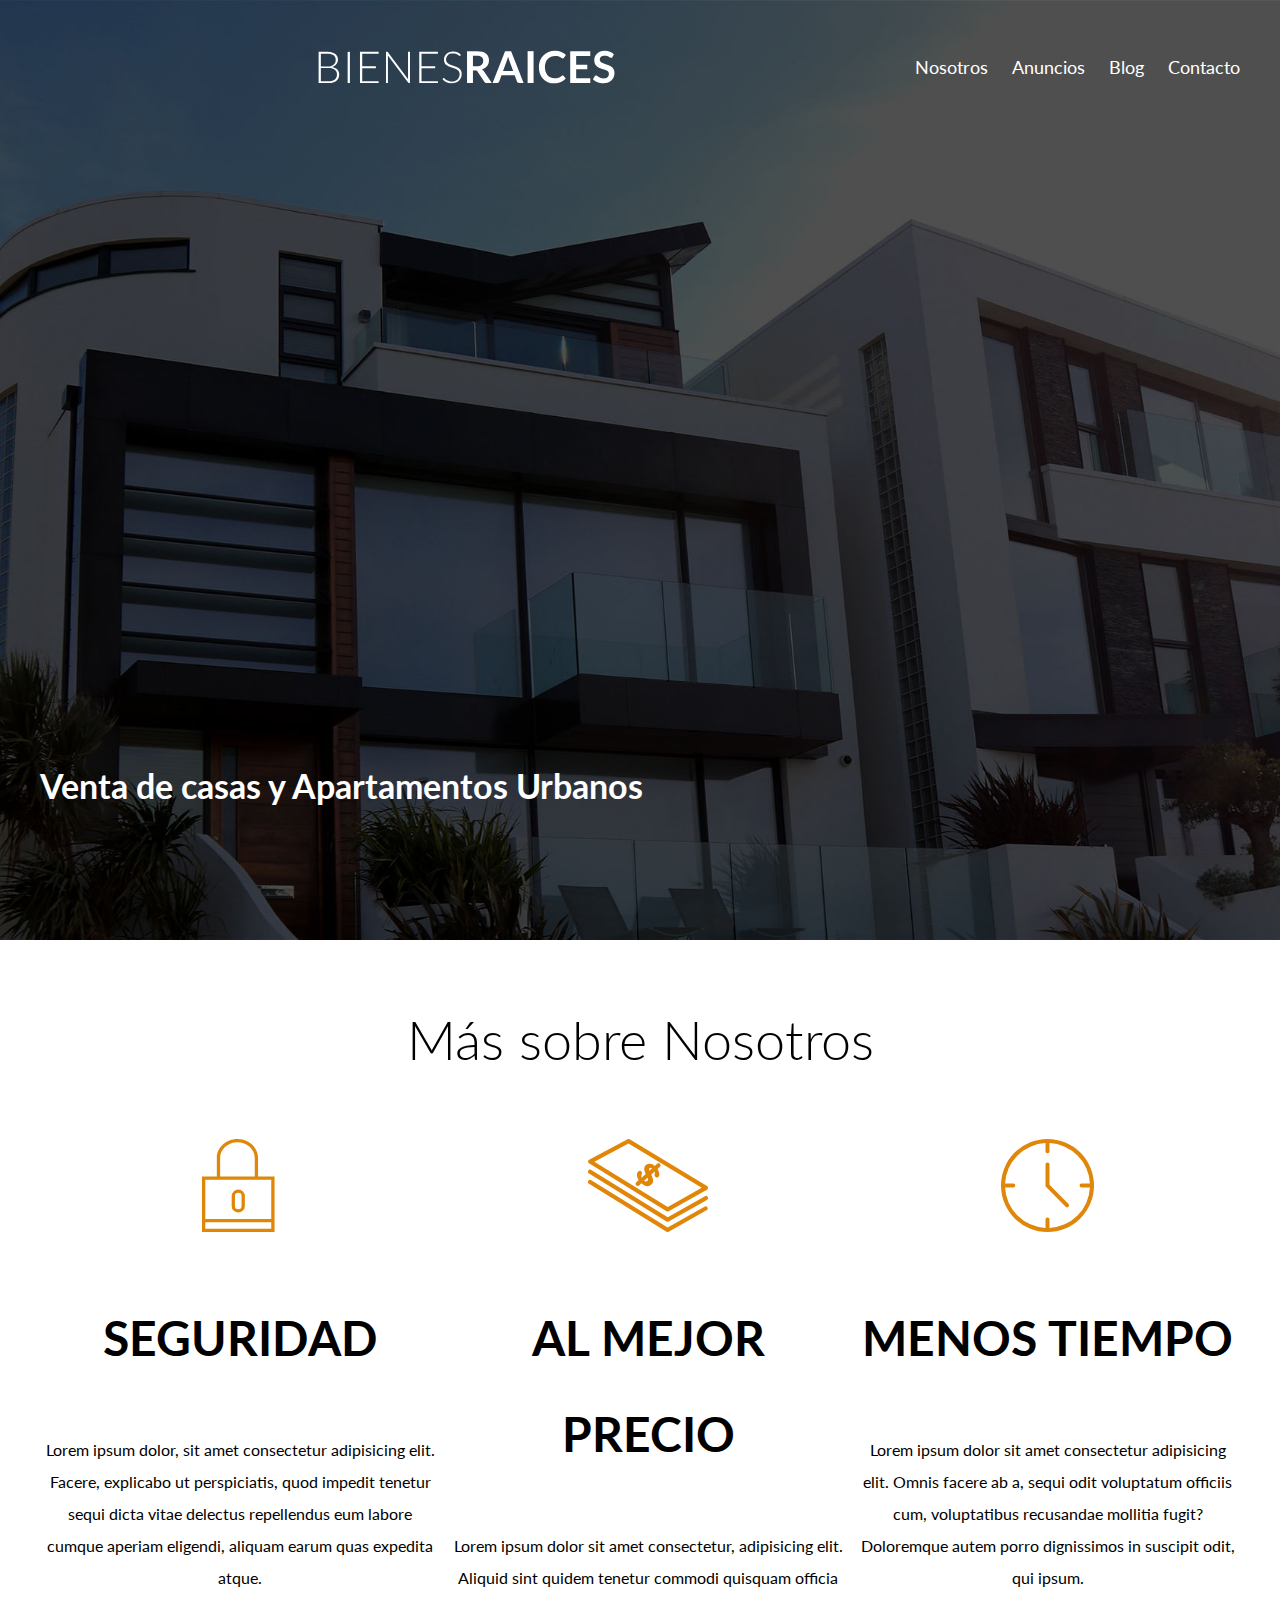
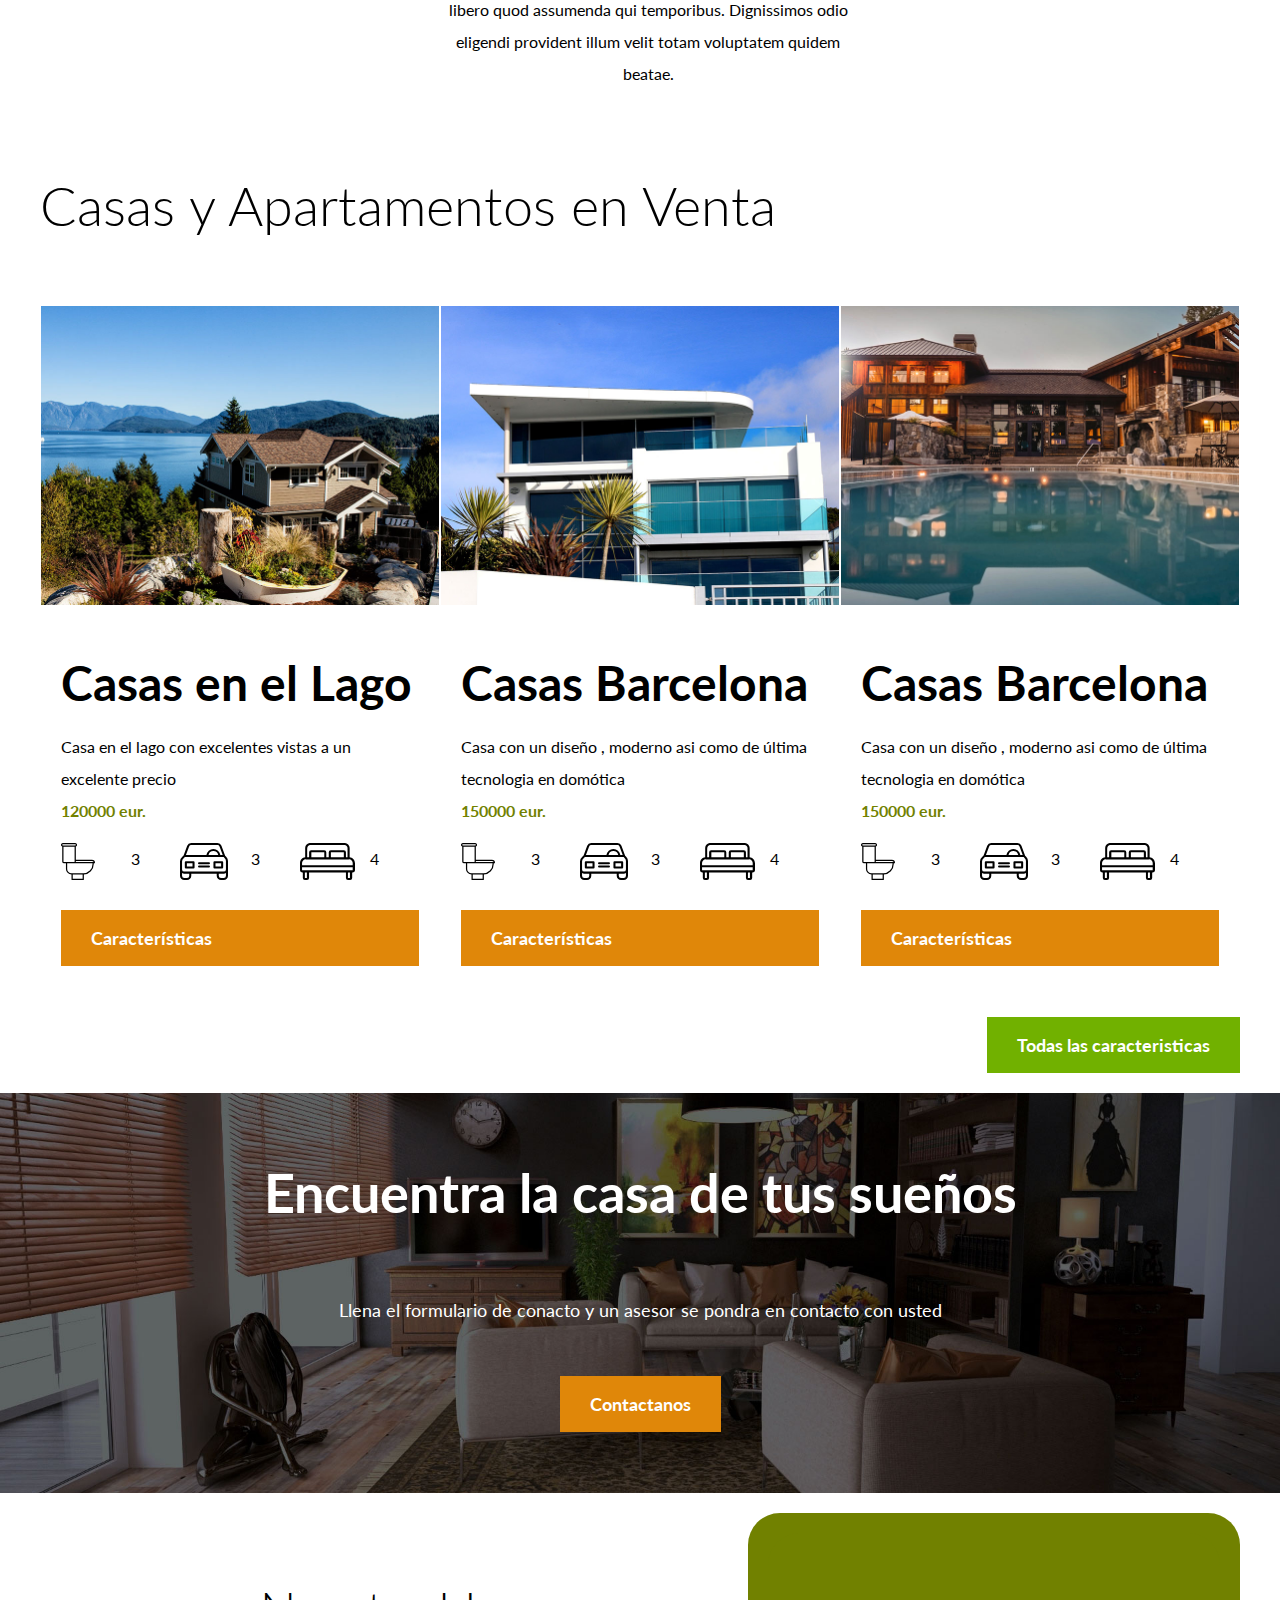
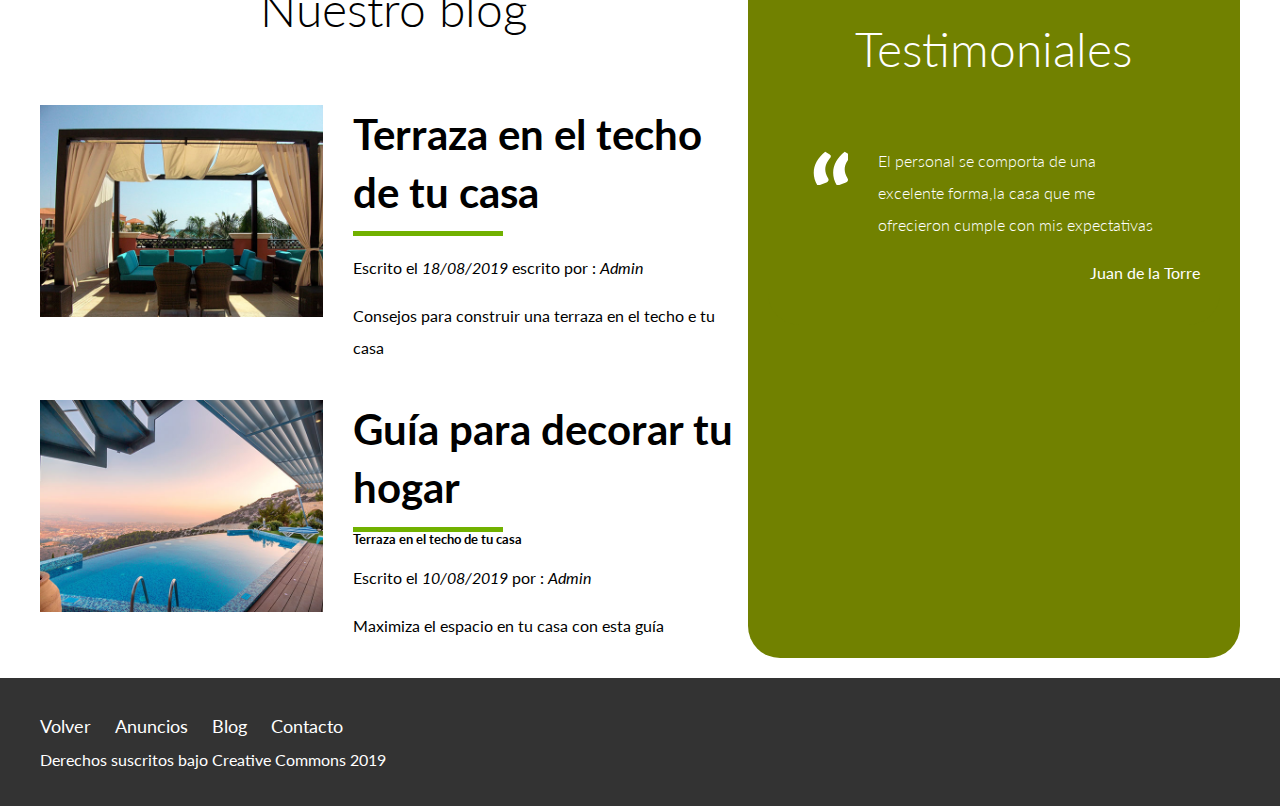
==== index.html @ c77829e7 "Add files via upload" ====
<!DOCTYPE html>
<html lang="en">
<head>
    <meta charset="UTF-8">
    <meta name="viewport" content="width=device-width, initial-scale=1.0">
    <meta http-equiv="X-UA-Compatible" content="ie=edge">
    <title>Bienes y Raices</title>
    <link href="https://fonts.googleapis.com/css?family=Lato:300,400,700&display=swap" rel="stylesheet">    
    <link rel="stylesheet" href="css/normalize.css">
    <link rel="stylesheet" href="css/estilos.css">

</head>
    <body>
        <header class = "site-header inicio">
            <div class= "contenedor contenido-header">
                <div class= "barra">        
                    <a href="/"></a>
                        <img src="img/logo.svg" alt="Logotipo de bienes raices"></img>
                    <nav class = "navegacion">
                        <a href="nosotros.html">Nosotros</a>
                        <a href="anuncios.html">Anuncios</a>
                        <a href="blog.html">Blog</a>
                        <a href="nosotros.html">Contacto</a>
                    
                    </nav>
                </div>        
                <h1>Venta de casas y Apartamentos Urbanos </h1>
            </div> 
        </header>
    
        <section class = "contenedor">
            
        <h2 class= "encabezado-nosotros">Más sobre Nosotros</h2>
            <div class= "iconos-nosotros">



                <div class= "icono">
                    <img src="img/icono1.svg" alt="Icono de Seguridad">
                    <h3 class= "encabezado" >Seguridad</h3>
                    <p>Lorem ipsum dolor, sit amet consectetur adipisicing elit. Facere, explicabo ut perspiciatis, quod impedit tenetur sequi dicta vitae delectus repellendus eum labore cumque aperiam eligendi, aliquam earum quas expedita atque.</p>
                </div>

                <div class= "icono">
                    <img src="img/icono2.svg" alt="Icono de mejor precio">
                    <h3>Al mejor precio </h3>
                    <p>Lorem ipsum dolor sit amet consectetur, adipisicing elit. Aliquid sint quidem tenetur commodi quisquam officia libero quod assumenda qui temporibus. Dignissimos odio eligendi provident illum velit totam voluptatem quidem beatae.</p>
                </div>
                    
                <div class= "icono">
                    <img src="img/icono3.svg" alt="Icono de Tiempo de entrega">
                    <h3>Menos Tiempo</h3>
                    <p>Lorem ipsum dolor sit amet consectetur adipisicing elit. Omnis facere ab a, sequi odit voluptatum officiis cum, voluptatibus recusandae mollitia fugit? Doloremque autem porro dignissimos in suscipit odit, qui ipsum.</p>
                </div>    

            </div>    

        </section>

        <main class= "seccion contenedor">
            
            <h2 class = "fw-300 centrar texto">Casas y Apartamentos en Venta</h2>
                
                <div class= "contenedor-anuncios">    
                    <div class="anuncio">
                        <img src="img/anuncio1.jpg" alt="Anuncio casa en el lago">
                        
                        <div class="contenido-anuncio">

                            <h3>Casas en el Lago</h3>
                            <p>Casa en el lago con excelentes vistas a un excelente precio</p>
                            <p class= "precio">120000 eur.</p>
                                <ul class= "iconos-caracteristicas">
                                    <li><img src="img/icono_wc.svg" alt="icono_wc"></li>
                                    <p>3</p>
                                    <li><img src="img/icono_estacionamiento.svg" alt="icono_parking"></li>
                                    <p>3</p>
                                    <li><img src="img/icono_dormitorio.svg" alt="icono_Hoteles"></li>
                                    <p>4</p>    
                                </ul>
                            <a href="#" class= "boton boton-amarillo">Características</a>    
                    
                        </div>
                    
                    </div>

                    <div class="anuncio">
                        <img src="img/anuncio2.jpg" alt="Anuncio casa en Nou Barris">
                        <div class="contenido-anuncio">
                            <h3>Casas Barcelona</h3>
                            <p>Casa con un diseño , moderno asi como de última tecnologia en domótica</p>
                            <p class= "precio" >150000 eur.</p>
                            <ul class= "iconos-caracteristicas">
                                    <li><img src="img/icono_wc.svg" alt="icono_wc"></li>
                                    <p>3</p>
                                    <li><img src="img/icono_estacionamiento.svg" alt="icono_parking"></li>
                                    <p>3</p>
                                    <li><img src="img/icono_dormitorio.svg" alt="icono_Hoteles"></li>
                                    <p>4</p>    
                                </ul>
                            <a href="#" class= "boton boton-amarillo">Características</a>    
                    
                        </div>
                    
                    </div>
                    

                    <div class="anuncio">
                        <img src="img/anuncio3.jpg" alt="Anuncio casa con piscina">
                        <div class="contenido-anuncio">
                                <h3>Casas Barcelona</h3>
                                <p>Casa con un diseño , moderno asi como de última tecnologia en domótica</p>
                                <p class= "precio" >150000 eur.</p>
                                    <ul class= "iconos-caracteristicas">
                                        <li><img src="img/icono_wc.svg" alt="icono_wc"></li>
                                        <p>3</p>
                                        <li><img src="img/icono_estacionamiento.svg" alt="icono_parking"></li>
                                        <p>3</p>
                                        <li><img src="img/icono_dormitorio.svg" alt="icono_Hoteles"></li>
                                        <p>4</p>    
                                    </ul>
                            
                            <a href="#" class= "boton boton-amarillo">Características</a>    
                        
                        </div>
                            
                    </div>        
                
                </div>

                <div class= "ver-todas">
                    <a href="anuncios.html" class = "boton boton-verde">Todas las caracteristicas</a>    
                </div>    
        </main>   

        <section class ="imagen-contacto">
            <div class = "contenedor contenido-contacto">
                <h2>Encuentra la casa de tus sueños </h2>
                <p>Llena el formulario de conacto y un asesor se pondra en contacto con usted</p>
                <a href="contacto.html" class= "boton boton-amarillo"> Contactanos</a>
            </div>
        </section>
        
        <div class= "seccion-inferior contenedor seccion">
            <section class="blog">
                <h3 class= "centrar-texto fw-300">Nuestro blog</h3>

                <article class="entrada-blog">
                    <div class="imagen">
                        <img src="img/blog1.jpg" alt="entrada de nuestro blog">
                    </div>  
                    
                    <div class="texto-entrada">
                        <a href="#">
                            <h4>Terraza en el techo de tu casa</h4>
                        </a>
                        <p>Escrito el <em> 18/08/2019 </em> escrito por : <em> Admin </em> </p>
                        <p>Consejos para construir una terraza en el techo e tu casa </p>
                    </div>
            
                </article>    
                
                <article class  ="entrada-blog">
                    <div class="imagen">
                        <img src="img/blog2.jpg" alt="entrada de blog2">
                    </div>
                        <div class="texto-entrada">
                        <h4>Guía para decorar tu hogar</h4>
                        <a href="#">
                            <h5>Terraza en el techo de tu casa</h5>
                        </a>
                        <p>Escrito el <em> 10/08/2019 </em> por : <em> Admin </em></p>
                        <p>Maximiza el espacio en tu casa con esta guía</p>
                    </div>

                </article>
                
            </section>
            
            <section class="testimoniales">
                <div class="testimoniales">
                    <h3 class = "centrar-texto fw-300">Testimoniales</h3>
                    <blockquote>
                    El personal se comporta de una excelente forma,la casa que 
                    me ofrecieron cumple con mis expectativas </blockquote>
                    <p>Juan de la Torre</p>
                </div>
            </section>       
        </div>


        <footer class = "site-footer seccion">
            <div class="contenedor contenedor-footer">
                <nav class = "navegacion">
                    <a href="index.html">Volver</a>
                    <a href="anuncios.html">Anuncios</a>
                    <a href="blog.html">Blog</a>
                    <a href="contacto.html">Contacto</a>
                    <p class= "copyleft">Derechos suscritos bajo Creative Commons 2019</p>
                </nav>   
            </div> 
        </footer>    
    </body>
</html>
---- css/estilos.css ----
html {

    font-size : 62.5% 
}

body {

    font-family: 'Lato', sans-serif;
    font-size: 1.6rem; 
    line-height: 2 ; 
}

h1{
    font-size: 3.8em;
    }
    
    h2{
        font-size: 3.4em;
    }
    
    h3{
        font-size: 3em;
    }
    
    h4{
        font-size: 2.6em;
    }
/** Globales **/

img {

    max-width: 100%;
}
.contenedor {

    max-width: 120rem;
    margin: 0 auto; 
 
}
/*Utilidades*/
.seccion {
    margin-top: 2rem;
    margin-bottom: 2rem;
}
.fw-300 {
    font-weight: 300;
}
.centrar-texto {
    text-align: center;
}
.d-block {
    display: block!important;
}
.contenido-centrado {
    max-width: 800px;
}
/**Botones**/
.boton{
 color: white; 
 font-weight: 700;
 text-decoration: none; 
 font-size : 1.8rem; 
 padding: 1rem 3rem;
 margin-top: 3rem ;
 display: inline-block; 
}
.boton-amarillo{
background-color: #E08709; 
display: block; 
}
.boton-verde{

    background-color: #71B100; 
}

/*Header*/

.site-header {
    background-color: #333333;
    padding: 1rem 0 3rem 0;
}

.site-header.inicio {
    background-image: url(../img/header.jpg);
    background-position: center center;
    background-size: cover;
    height: 100vh;
    min-height: 60rem;

}

.contenido-header {
height: 100%;
display: flex; 
flex-direction: column;
justify-content: space-between;
}
.contenido-header h1{
font-size: 2.1em;
color: white;     
padding-bottom: 2em; 
max-width: 65rem;
line-height: 2; 
}

.barra {
    display: flex; 
    justify-content: space-between; 
    align-items: center;
    padding-top: 3rem; 
}
.encabezado-nosotros{

 font-weight: 300 ; 
 text-align: center;



}

/** Navegacion**/

.navegacion a {
   color : white; 
   text-decoration: none; 
   font-size: 1.8rem;
   margin-right: 20px;     
}
.navegacion a:hover{
color: #718100; 
}
.navegacion a:last-of-type {
margin: 0; 
}

/** Iconos-nosotros**/
.iconos-nosotros {

display: flex; 
justify-content: space-between;
}
.icono {

flex-basis : calc(33.3%-1em);     
text-align: center; 
}
.icono h3{

    text-transform: uppercase; 


}
/** Anuncios **/

.contenedor-anuncios{
display: flex; 
justify-content: space-between;

}
.anuncio {

flex-basis: calc(33.3%-1rem);
border:1px solid #B5B5B5;
border-color: white
}

.contenido-anuncio {
    padding: 2rem;
}
.contenido-anuncio h3, .contenido-anuncio p {

    margin:0 ; 

}

.precio { 

    color : #718100; 
    font-weight : 700; 

}
.iconos-caracteristicas {

list-style: none;
padding:0;
display: flex; 

}
.iconos-caracteristicas li {
    flex:1; 
    display:flex; 
}

.iconos-caracteristicas p {
 margin-right: 4rem; 
}
.ver-todas {

    display: flex; 
    justify-content: flex-end; 
    
}   

/** Contacto Home**/

.imagen-contacto {
background-image: url(../img/encuentra.jpg);
background-position: center center; 
background-size: cover; 
height: 40rem; 
display: flex; 
justify-content: flex-start; 
}

.contenido-contacto {
flex: 1; 
color: white;     

text-align: center; 
}


.contenido-contacto p {

font-size: 1.8rem; 

}

.contenido-contacto a{
    display: inline-block;
}

/**Seccion-inferior**/

.seccion-inferior {
    display:flex;
    justify-content: space-between; 
}

.seccion-inferior .blog{
flex-basis: 60%;

}

.seccion-inferior .testimoniales{
    flex-basis: calc(40%-2rem);

}

.entrada-blog{

display: flex;
justify-content: space-between; 
margin-bottom : 2rem; 
}
.entrada-blog:last-of-type {
    margin-bottom:0; 
}
.entrada-blog .imagen {
flex-basis: 40%;

}

.entrada-blog .texto-entrada {
flex-basis: calc(60%-3rem);


}
.texto-entrada a {
    color : black; 
    text-decoration: none; 
}
.texto-entrada h5  {
margin: 0 ; 
line-height: 1.1; 
}
.texto-entrada h5::after {


}

@media (min-width: 768px) {
    .seccion-inferior {
        display: flex;
        justify-content: space-between;
    }
    .seccion-inferior .blog {
        flex-basis: 60%;
    }
    .seccion-inferior .testimoniales {
        flex-basis: calc(40% - 2rem);
    }
}
.entrada-blog {
    margin-bottom: 2rem;
}
@media (min-width: 768px) {
    .entrada-blog {
        display: flex;
        justify-content: space-between;
    }
}

.entrada-blog:last-of-type {
    margin-bottom: 0;
}
@media (min-width: 768px) {
    .entrada-blog .imagen {
        flex-basis: 40%;
    }
    .entrada-blog .texto-entrada {
        flex-basis: calc(60% - 3rem);
    }
}
.texto-entrada a {
    color: #000000;
    text-decoration: none;
}
.texto-entrada h4 {
    margin: 0;
    line-height: 1.4;
}
.texto-entrada h4::after {
    content: '';
    display: block;
    width: 15rem;
    height: .5rem;
    background-color: #71B100;
    margin-top: 1rem;
}
.texto-entrada span {
    color: #E08709;
}

/** Testimoniales**/


.testimoniales {

background-color : #718100; 
font-size: 2.4 rem; 
padding: 2rem;
color: white; 
border-radius: 2em;
}
.testimoniales p {

    text-align: right ; 
}

.testimoniales blockquote::before {
    content: '';
    background-image: url(../img/comilla.svg);
    width: 4rem;
    height: 4rem;
    position: absolute;
    left: -2rem;
}

.testimoniales blockquote {
    position: relative;
    padding-left: 5rem;
    font-weight: 300;
}
/** Footer **/

.site-footer {
background-color: #333333; 
margin:0; 

}
.contenedor-footer {

padding: 3rem 0; 
display: flex; 
justify-content: space-between; 
}
.copyleft {
    margin:0; 
    color: white; 
}


/** Nosotros **/

.contenido-nosotros {
display: grid; 
grid-template-columns: 50% 50%;
grid-column-gap: 2rem; 
}
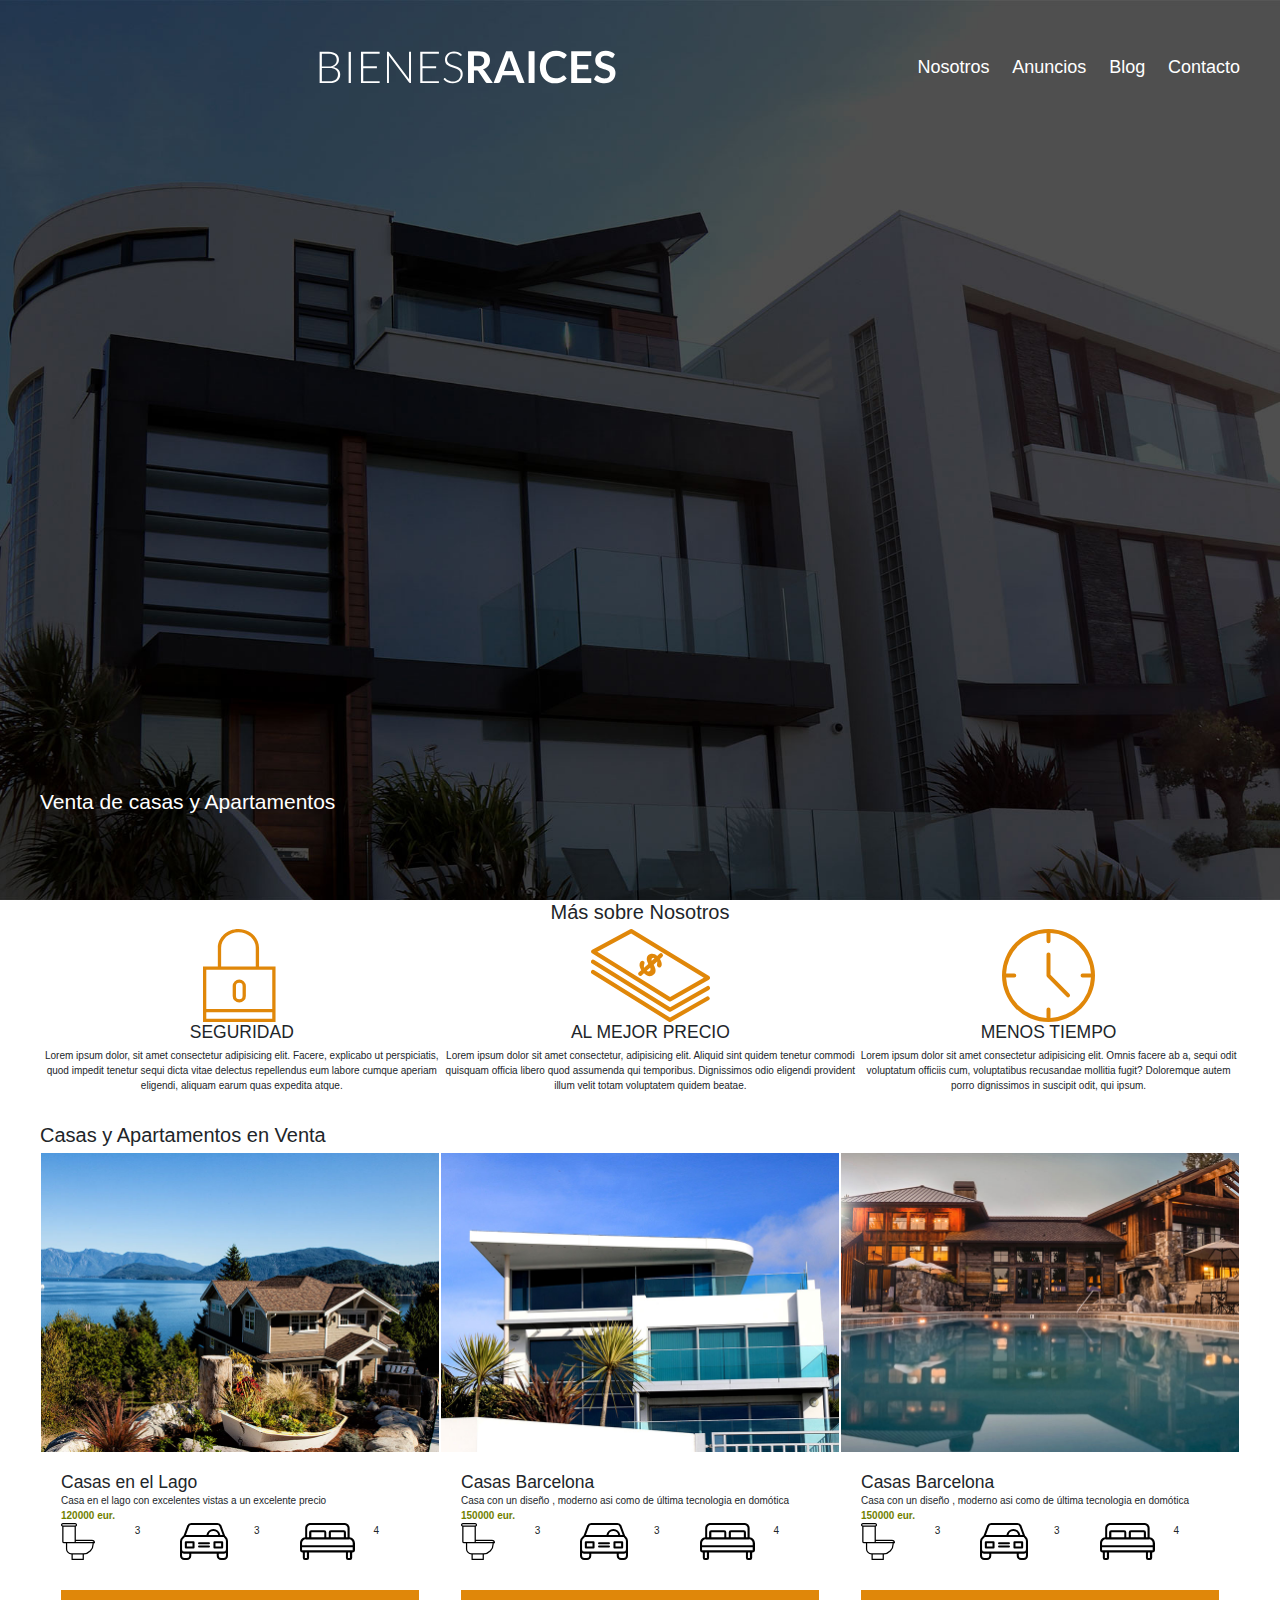
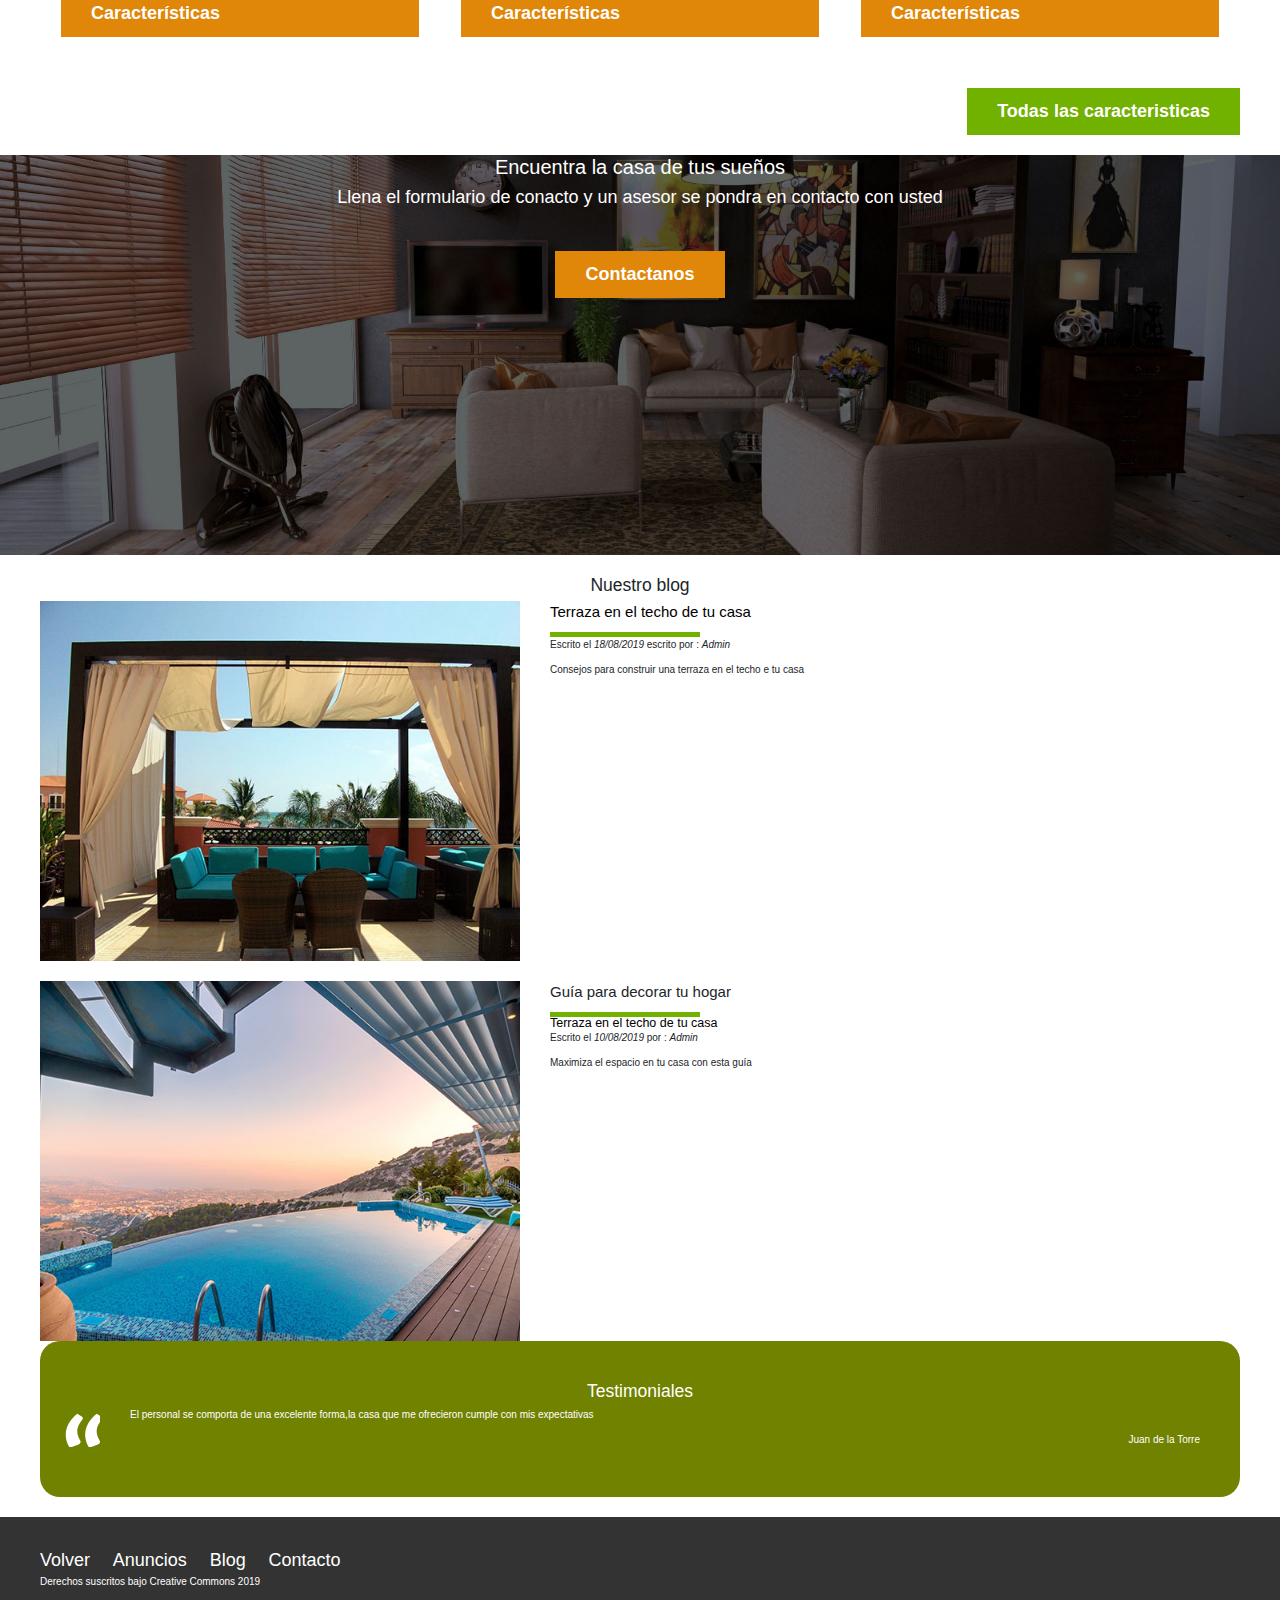
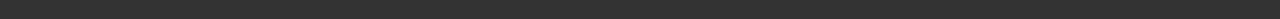
==== commit f9b75953: "Add files via upload" ====
--- a/index.html
+++ b/index.html
@@ -8,6 +8,8 @@
     <link href="https://fonts.googleapis.com/css?family=Lato:300,400,700&display=swap" rel="stylesheet">    
     <link rel="stylesheet" href="css/normalize.css">
     <link rel="stylesheet" href="css/estilos.css">
+    <link rel="stylesheet" href="https://stackpath.bootstrapcdn.com/bootstrap/4.3.1/css/bootstrap.min.css"
+    integrity="sha384-ggOyR0iXCbMQv3Xipma34MD+dH/1fQ784/j6cY/iJTQUOhcWr7x9JvoRxT2MZw1T" crossorigin="anonymous">
 
 </head>
     <body>
@@ -15,7 +17,7 @@
             <div class= "contenedor contenido-header">
                 <div class= "barra">        
                     <a href="/"></a>
-                        <img src="img/logo.svg" alt="Logotipo de bienes raices"></img>
+                        <img src="img/logo.svg" class="d-none d-lg-block d-xl-block" alt="Logotipo de bienes raices"></img>
                     <nav class = "navegacion">
                         <a href="nosotros.html">Nosotros</a>
                         <a href="anuncios.html">Anuncios</a>
@@ -24,7 +26,7 @@
                     
                     </nav>
                 </div>        
-                <h1>Venta de casas y Apartamentos Urbanos </h1>
+                <h1>Venta de casas y Apartamentos</h1>
             </div> 
         </header>
     
@@ -57,7 +59,7 @@
 
         </section>
 
-        <main class= "seccion contenedor">
+        <main class= "seccion contenedor  d-none d-lg-block d-xl-block">
             
             <h2 class = "fw-300 centrar texto">Casas y Apartamentos en Venta</h2>
                 
@@ -141,7 +143,7 @@
             </div>
         </section>
         
-        <div class= "seccion-inferior contenedor seccion">
+        <div class= "seccion-inferior contenedor seccion  d-none d-lg-block d-xl-block">
             <section class="blog">
                 <h3 class= "centrar-texto fw-300">Nuestro blog</h3>
 
